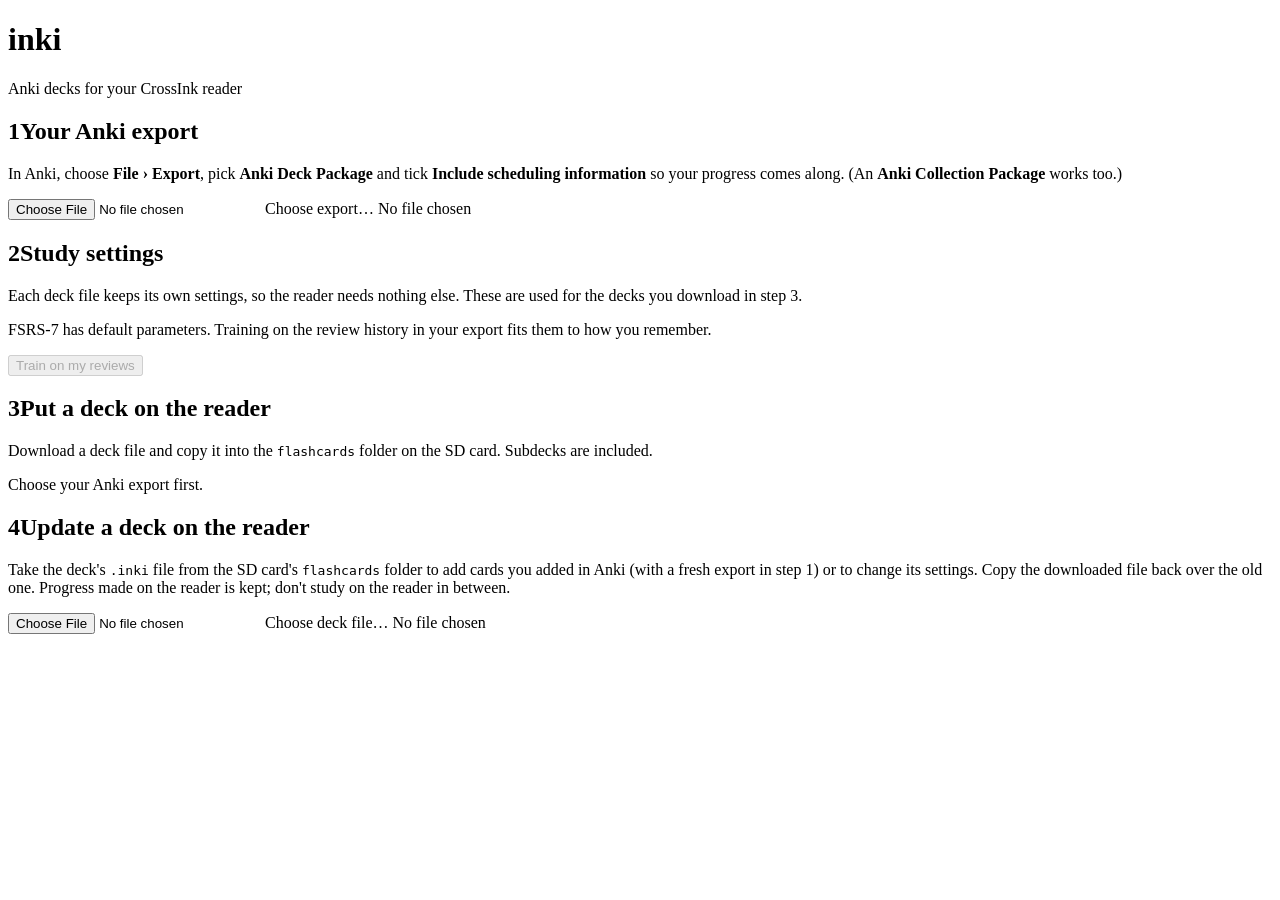
==== inki/web/index.html @ 49e99ec0 "chore: import inki (the PC tool and inki-core) into inki/ The inki repository (github.com/plwg/inki)" ====
<!doctype html>
<html lang="en">
	<head>
		<meta charset="utf-8" />
		<meta name="viewport" content="width=device-width, initial-scale=1" />
		<title>inki</title>
		<link rel="stylesheet" href="/style.css" />
	</head>
	<body>
		<header class="top">
			<div class="brand">
				<h1>inki</h1>
				<p>Anki decks for your CrossInk reader</p>
			</div>
		</header>

		<main>
			<div id="notice" class="notice" hidden></div>

			<section class="panel">
				<div class="panel-head">
					<h2><span class="step">1</span>Your Anki export</h2>
					<span id="anki-state" class="pill"></span>
				</div>
				<p class="lead">
					In Anki, choose <b>File › Export</b>, pick <b>Anki Deck Package</b> and tick
					<b>Include scheduling information</b> so your progress comes along.
					(An <b>Anki Collection Package</b> works too.)
				</p>
				<label class="file">
					<input id="anki-file" type="file" accept=".apkg,.colpkg,.anki2" />
					<span class="file-button">Choose export…</span>
					<span id="anki-name" class="file-name">No file chosen</span>
				</label>
			</section>

			<section class="panel">
				<div class="panel-head">
					<h2><span class="step">2</span>Study settings</h2>
					<span id="params-state" class="pill"></span>
				</div>
				<p class="lead">
					Each deck file keeps its own settings, so the reader needs nothing else. These are used
					for the decks you download in step 3.
				</p>
				<div id="new-settings" class="settings"></div>
				<div class="training">
					<p class="hint">
						FSRS-7 has default parameters. Training on the review history in your export fits
						them to how you remember.
					</p>
					<div class="actions">
						<button type="button" id="train" disabled>Train on my reviews</button>
					</div>
					<div id="train-result"></div>
					<label class="check" id="use-trained-row" hidden>
						<input id="use-trained" type="checkbox" checked />
						<span>Use my trained parameters</span>
					</label>
				</div>
			</section>

			<section class="panel">
				<h2><span class="step">3</span>Put a deck on the reader</h2>
				<p class="lead">
					Download a deck file and copy it into the <code>flashcards</code> folder on the SD card.
					Subdecks are included.
				</p>
				<div id="decks"><p class="empty">Choose your Anki export first.</p></div>
			</section>

			<section class="panel">
				<h2><span class="step">4</span>Update a deck on the reader</h2>
				<p class="lead">
					Take the deck's <code>.inki</code> file from the SD card's <code>flashcards</code> folder
					to add cards you added in Anki (with a fresh export in step 1) or to change its settings.
					Copy the downloaded file back over the old one. Progress made on the reader is kept;
					don't study on the reader in between.
				</p>
				<label class="file">
					<input id="deck-file" type="file" accept=".inki" />
					<span class="file-button">Choose deck file…</span>
					<span id="deck-name" class="file-name">No file chosen</span>
				</label>
				<div id="update-form" hidden>
					<p id="deck-info" class="hint"></p>
					<div id="update-settings" class="settings"></div>
					<label class="field">
						<span class="label">FSRS-7 parameters</span>
						<select id="update-params"></select>
					</label>
					<label class="check">
						<input id="add-cards" type="checkbox" checked />
						<span id="add-cards-label">Add new cards from my Anki export</span>
					</label>
					<div class="actions">
						<button type="button" id="update" class="primary" disabled>Download updated deck</button>
					</div>
				</div>
				<div id="update-result"></div>
			</section>
		</main>

		<script src="/app.js" type="module"></script>
	</body>
</html>
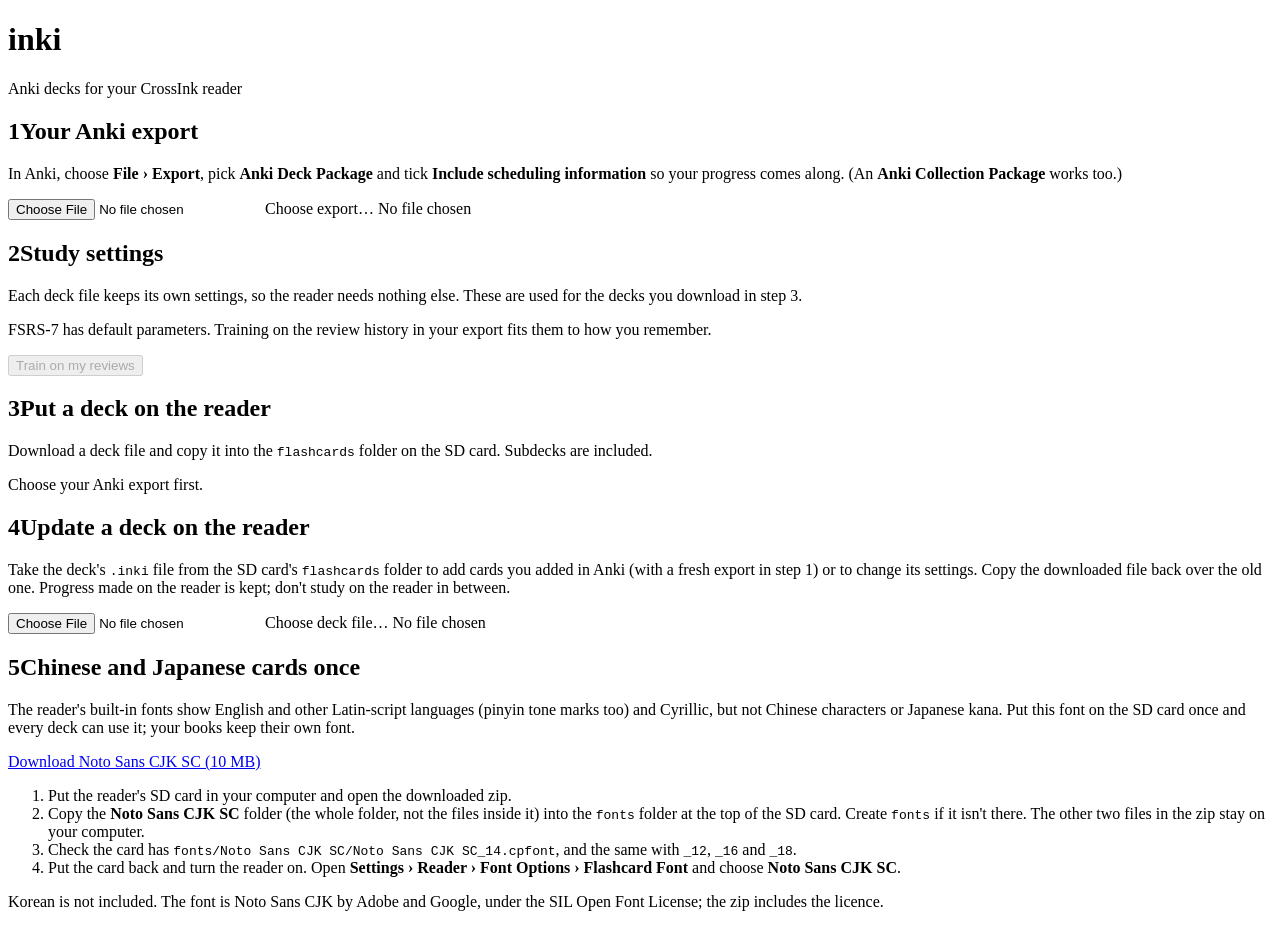
==== commit c4b9f837: "feat: Chinese and Japanese flashcards with a Flashcard Font setting Cards with Chinese characters or" ====
--- a/inki/web/index.html
+++ b/inki/web/index.html
@@ -99,6 +99,43 @@
 				</div>
 				<div id="update-result"></div>
 			</section>
+
+			<section class="panel" id="cjk-panel">
+				<div class="panel-head">
+					<h2><span class="step">5</span>Chinese and Japanese cards <span class="optional">once</span></h2>
+					<span id="cjk-state" class="pill"></span>
+				</div>
+				<p class="lead">
+					The reader's built-in fonts show English and other Latin-script languages (pinyin tone
+					marks too) and Cyrillic, but not Chinese characters or Japanese kana. Put this font on
+					the SD card once and every deck can use it; your books keep their own font.
+				</p>
+				<div class="actions">
+					<a class="button primary" href="https://github.com/plwg/CrossInk/releases/download/fonts-noto-sans-cjk-sc-1/noto-sans-cjk-sc-cpfont.zip">Download Noto Sans CJK SC (10 MB)</a>
+				</div>
+				<ol class="guide">
+					<li>Put the reader's SD card in your computer and open the downloaded zip.</li>
+					<li>
+						Copy the <b>Noto Sans CJK SC</b> folder (the whole folder, not the files inside it) into
+						the <code>fonts</code> folder at the top of the SD card. Create <code>fonts</code> if it
+						isn't there. The other two files in the zip stay on your computer.
+					</li>
+					<li>
+						Check the card has
+						<code>fonts/Noto Sans CJK SC/Noto Sans CJK SC_14.cpfont</code>, and the same with
+						<code>_12</code>, <code>_16</code> and <code>_18</code>.
+					</li>
+					<li>
+						Put the card back and turn the reader on. Open
+						<b>Settings › Reader › Font Options › Flashcard Font</b> and choose
+						<b>Noto Sans CJK SC</b>.
+					</li>
+				</ol>
+				<p class="hint">
+					Korean is not included. The font is Noto Sans CJK by Adobe and Google, under the SIL Open
+					Font License; the zip includes the licence.
+				</p>
+			</section>
 		</main>
 
 		<script src="/app.js" type="module"></script>
